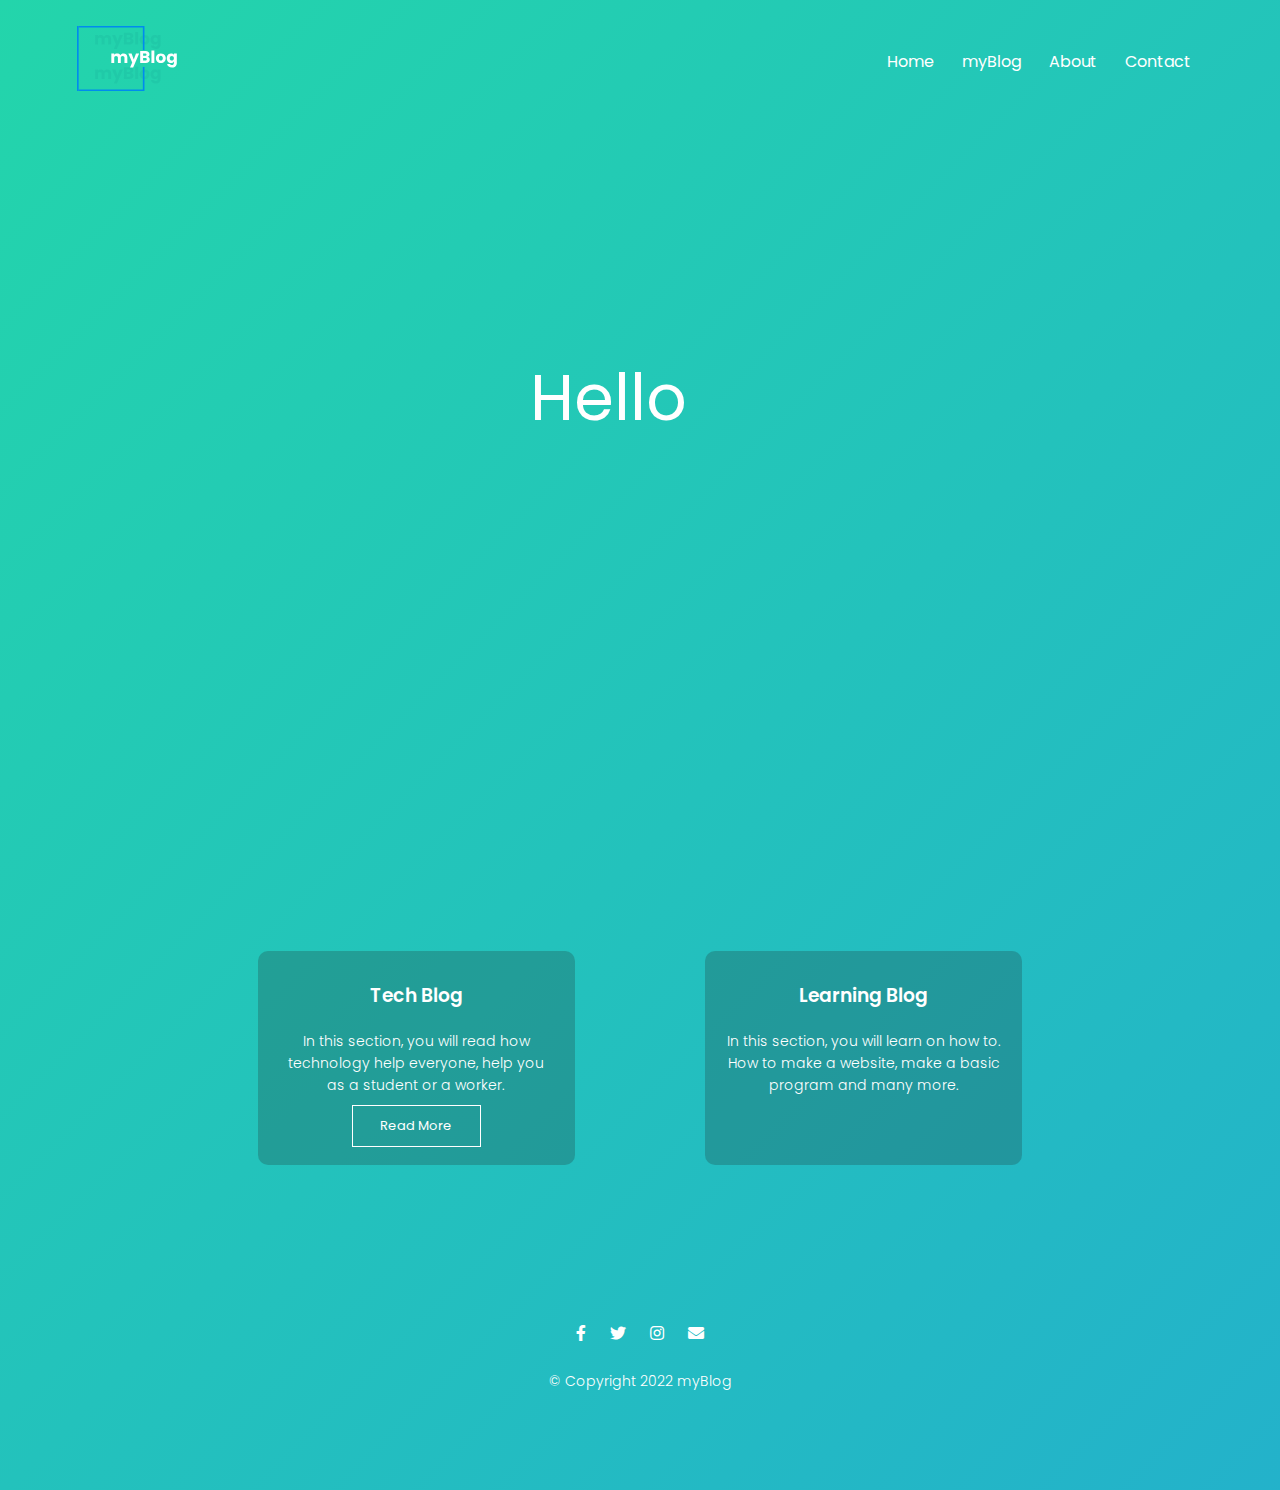
==== index.html @ f401b491 "nothing changes" ====
<!DOCTYPE html>
<html lang="en">
  <head>
    <meta charset="UTF-8" />
    <meta http-equiv="X-UA-Compatible" content="IE=edge" />
    <meta name="viewport" content="width=device-width, initial-scale=1.0" />
    <title>myBlog</title>
    <link rel="preconnect" href="https://fonts.gstatic.com" />
    <link
      href="https://fonts.googleapis.com/css2?family=Poppins:wght@300;400;500;600;700;800;900&display=swap"
      rel="stylesheet"
    />
    <link rel="apple-touch-icon" sizes="180x180" href="\apple-touch-icon.png" />
    <link rel="icon" type="image/png" sizes="32x32" href="\favicon-32x32.png" />
    <link rel="icon" type="image/png" sizes="16x16" href="\favicon-16x16.png" />
    <link rel="manifest" href="\site.webmanifest" />
    <link rel="stylesheet" type="text/css" href="styles\style.css" />
    <link
      rel="stylesheet"
      href="https://use.fontawesome.com/releases/v5.15.3/css/all.css"
    />
  </head>
  <body>
    <div class="container-fluid">
      <div class="background">
        <div class="cube"></div>
        <div class="cube"></div>
        <div class="cube"></div>
        <div class="cube"></div>
        <div class="cube"></div>
        <section class="header">
          <nav>
            <a href="index.html"><img src="images\logo.svg" alt="" /></a>
            <div class="navlinks">
              <i class="fas fa-times" id="close-menu"></i>
              <ul>
                <li><a href="">Home</a></li>
                <li><a href="">myBlog</a></li>
                <li><a href="pages\about.html">About</a></li>
                <li><a href="#footers">Contact</a></li>
              </ul>
            </div>
            <i class="fas fa-bars" id="open-menu"></i>
          </nav>
          <div class="console-container">
            <span id="text"></span>
            <div class="console-underscore" id="console">&#95;</div>
          </div>
        </section>
        <!--blog section-->
        <section class="blog">
          <div class="blog-row">
            <div class="blog-col">
              <h3>Tech Blog</h3>
              <p>
                In this section, you will read how technology help everyone,
                help you as a student or a worker.
              </p>
              <a href="" class="hero-btn">Read More</a>
            </div>
            <div class="blog-col">
              <h3>Learning Blog</h3>
              <p>
                In this section, you will learn on how to. How to make a
                website, make a basic program and many more.
              </p>
            </div>
          </div>
        </section>
        <!--Contact-->
        <footer id="footers">
          <i class="social-icon fab fa-facebook-f"></i>
          <i class="social-icon fab fa-twitter"></i>
          <i class="social-icon fab fa-instagram"></i>
          <i class="social-icon fas fa-envelope"></i>
          <p>© Copyright 2022 myBlog</p>
        </footer>
      </div>
    </div>
    <script src="main.js"></script>
  </body>
</html>
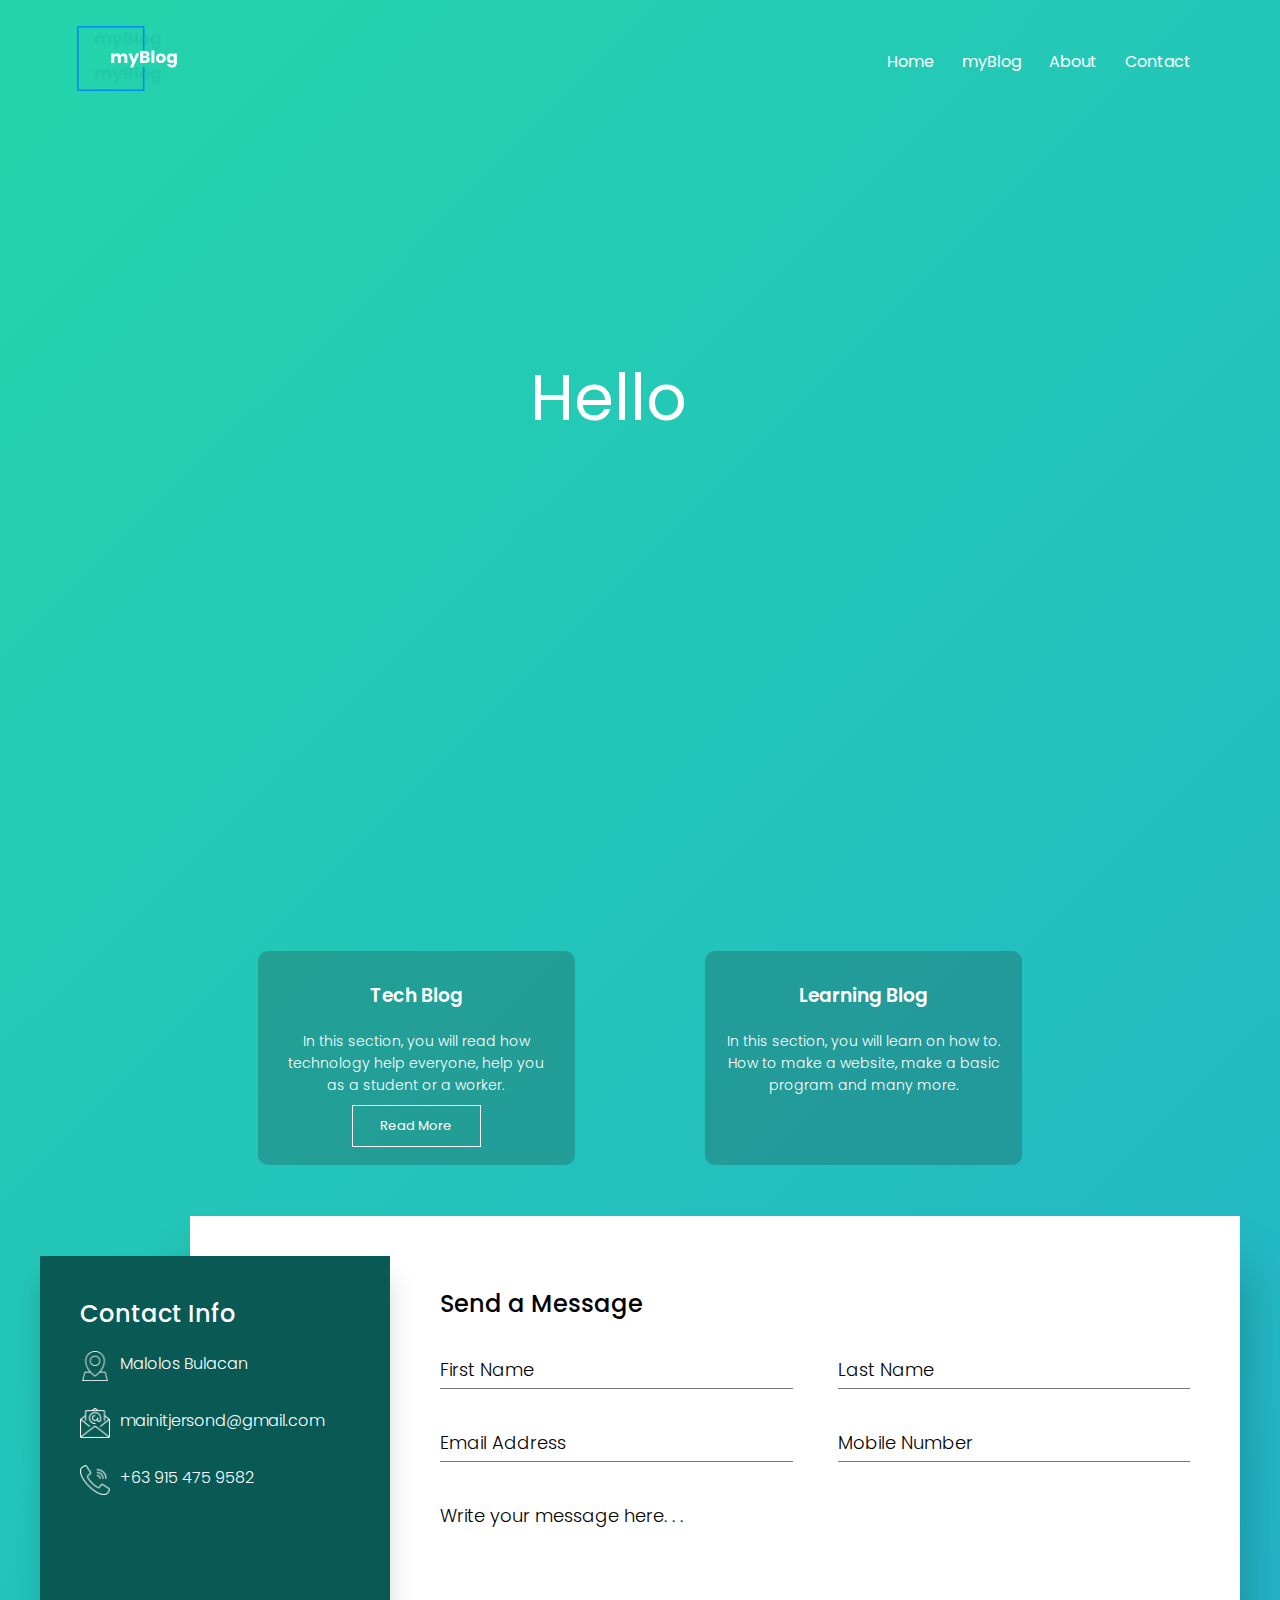
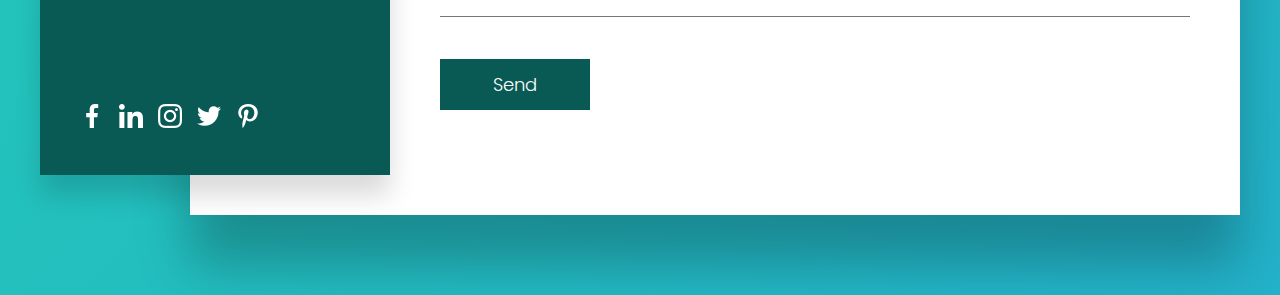
==== commit 199baffd: "add contact details still fixing for media queries" ====
--- a/index.html
+++ b/index.html
@@ -10,10 +10,6 @@
       href="https://fonts.googleapis.com/css2?family=Poppins:wght@300;400;500;600;700;800;900&display=swap"
       rel="stylesheet"
     />
-    <link rel="apple-touch-icon" sizes="180x180" href="\apple-touch-icon.png" />
-    <link rel="icon" type="image/png" sizes="32x32" href="\favicon-32x32.png" />
-    <link rel="icon" type="image/png" sizes="16x16" href="\favicon-16x16.png" />
-    <link rel="manifest" href="\site.webmanifest" />
     <link rel="stylesheet" type="text/css" href="styles\style.css" />
     <link
       rel="stylesheet"
@@ -68,13 +64,74 @@
           </div>
         </section>
         <!--Contact-->
-        <footer id="footers">
-          <i class="social-icon fab fa-facebook-f"></i>
-          <i class="social-icon fab fa-twitter"></i>
-          <i class="social-icon fab fa-instagram"></i>
-          <i class="social-icon fas fa-envelope"></i>
-          <p>© Copyright 2022 myBlog</p>
-        </footer>
+        <section class="contact">
+          <div class="contact_container">
+            <div class="contactInfo">
+              <div>
+                <h2>Contact Info</h2>
+                <ul class="info">
+                  <li>
+                    <span><img src="images\location.png" alt="" /></span>
+                    <span>Malolos Bulacan</span>
+                  </li>
+                  <li>
+                    <span><img src="images\mail.png" alt="" /></span>
+                    <span>mainitjersond@gmail.com</span>
+                  </li>
+                  <li>
+                    <span><img src="images\call.png" alt="" /></span>
+                    <span>+63 915 475 9582</span>
+                  </li>
+                </ul>
+              </div>
+              <ul class="social">
+                <li>
+                  <a href=""><img src="images\fb.png" alt="" /></a>
+                </li>
+                <li>
+                  <a href=""><img src="images\link.png" alt="" /></a>
+                </li>
+                <li>
+                  <a href=""><img src="images\insta.png" alt="" /></a>
+                </li>
+                <li>
+                  <a href=""><img src="images\twitter.png" alt="" /></a>
+                </li>
+                <li>
+                  <a href=""><img src="images\pinteres.png" alt="" /></a>
+                </li>
+              </ul>
+            </div>
+            <div class="contactForm">
+              <h2>Send a Message</h2>
+              <div class="formBox">
+                <div class="inputBox w50">
+                  <input type="text" required />
+                  <span>First Name</span>
+                </div>
+                <div class="inputBox w50">
+                  <input type="text" required />
+                  <span>Last Name</span>
+                </div>
+                <div class="inputBox w50">
+                  <input type="email" required />
+                  <span>Email Address</span>
+                </div>
+                <div class="inputBox w50">
+                  <input type="text" required />
+                  <span>Mobile Number</span>
+                </div>
+                <div class="inputBox w100">
+                  <textarea required></textarea>
+                  <span>Write your message here. . . </span>
+                </div>
+                <div class="inputBox w100">
+                  <input type="submit" value="Send" />
+                </div>
+              </div>
+            </div>
+          </div>
+        </section>
       </div>
     </div>
     <script src="main.js"></script>
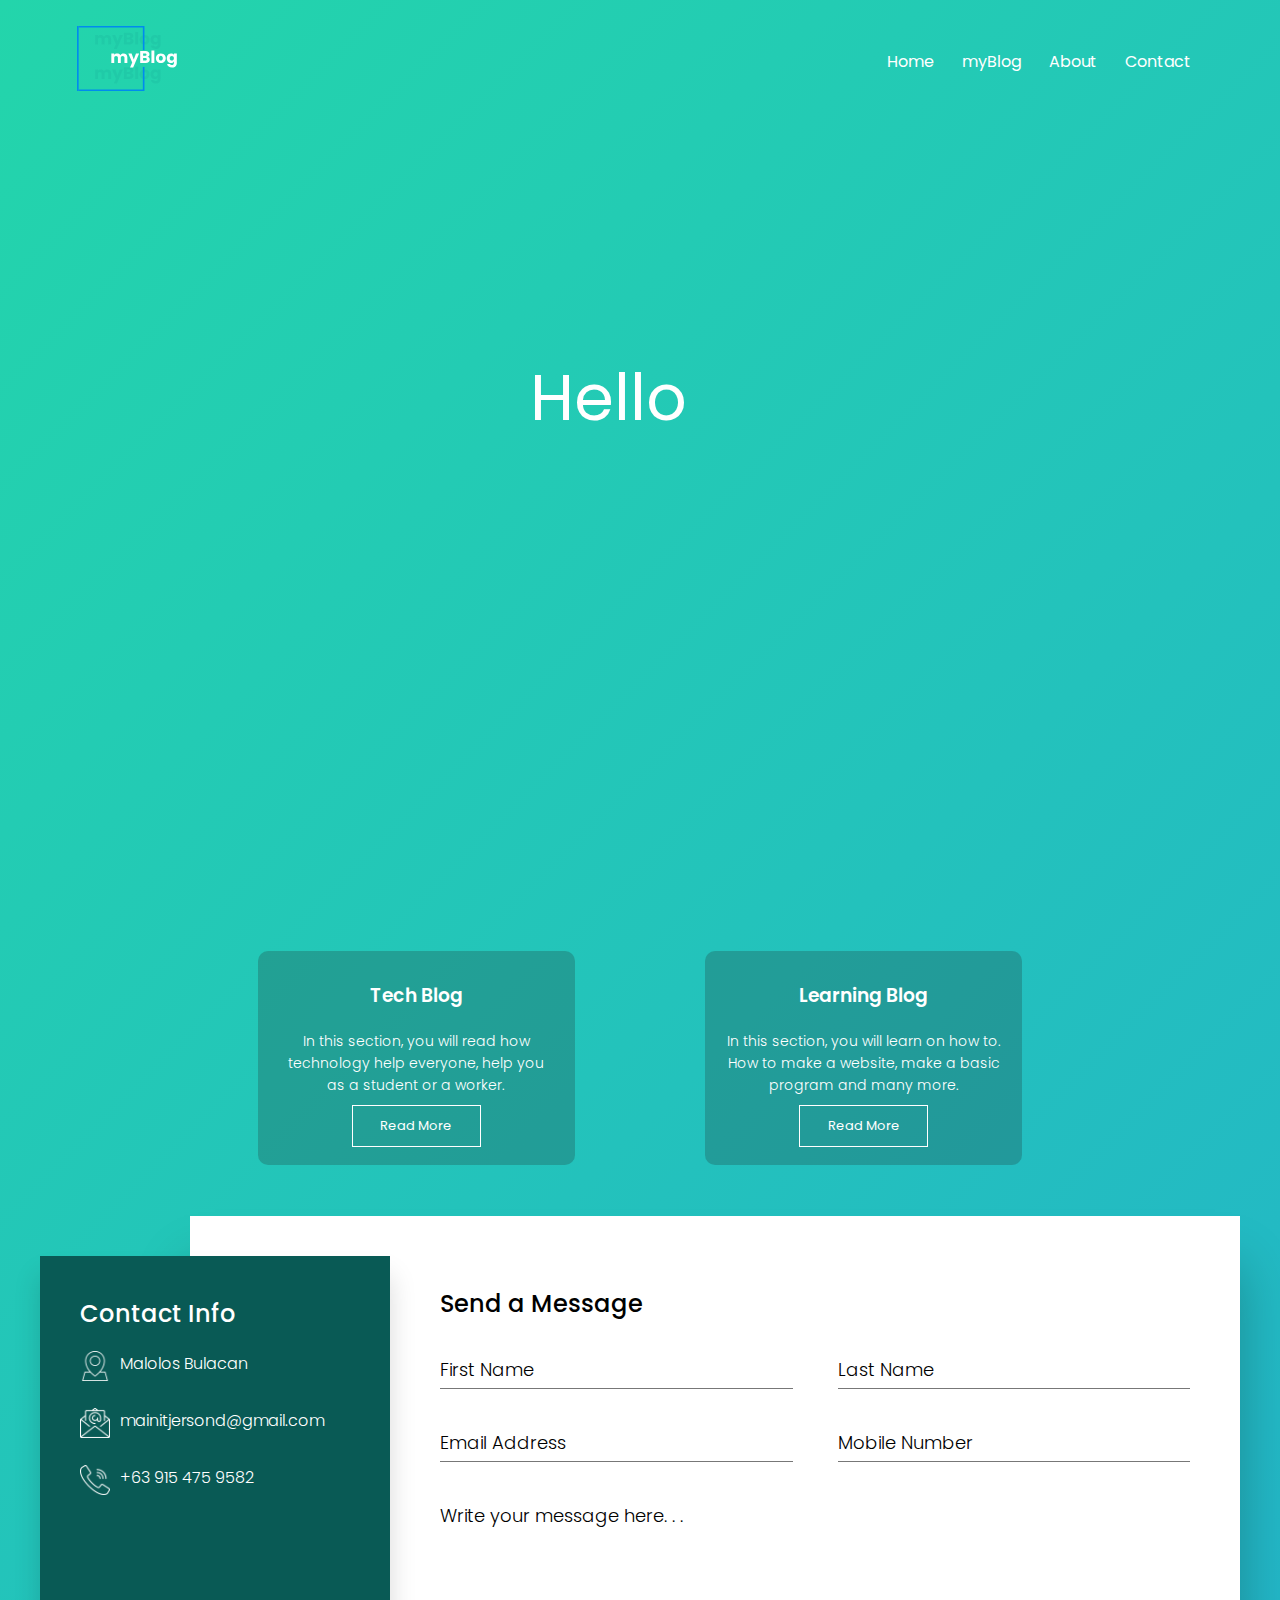
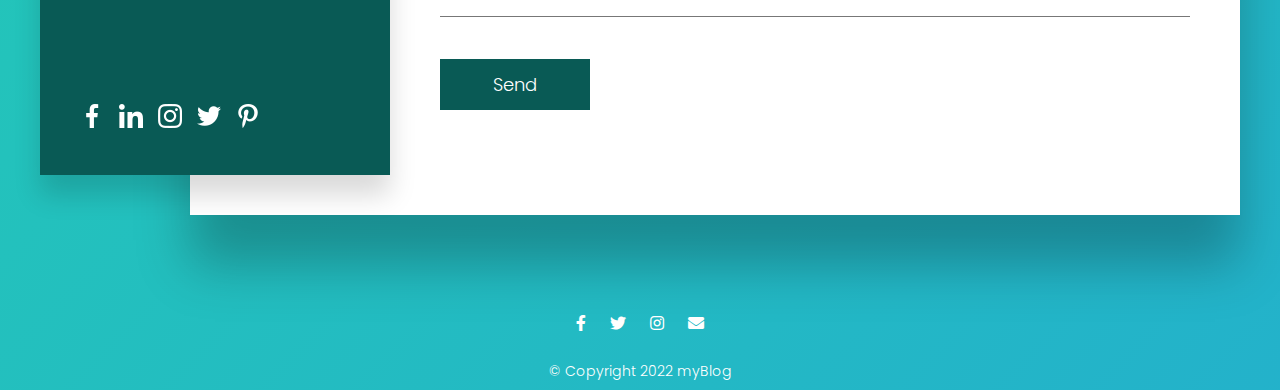
==== commit 32b9702e: "Done Next is Maintenance Page" ====
--- a/index.html
+++ b/index.html
@@ -31,9 +31,9 @@
               <i class="fas fa-times" id="close-menu"></i>
               <ul>
                 <li><a href="">Home</a></li>
-                <li><a href="">myBlog</a></li>
+                <li><a href="pages\myblog.html">myBlog</a></li>
                 <li><a href="pages\about.html">About</a></li>
-                <li><a href="#footers">Contact</a></li>
+                <li><a href="#contact">Contact</a></li>
               </ul>
             </div>
             <i class="fas fa-bars" id="open-menu"></i>
@@ -52,7 +52,7 @@
                 In this section, you will read how technology help everyone,
                 help you as a student or a worker.
               </p>
-              <a href="" class="hero-btn">Read More</a>
+              <a href="pages\myblog.html" class="hero-btn">Read More</a>
             </div>
             <div class="blog-col">
               <h3>Learning Blog</h3>
@@ -60,11 +60,12 @@
                 In this section, you will learn on how to. How to make a
                 website, make a basic program and many more.
               </p>
+              <a href="" class="hero-btn">Read More</a>
             </div>
           </div>
         </section>
         <!--Contact-->
-        <section class="contact">
+        <section id="contact">
           <div class="contact_container">
             <div class="contactInfo">
               <div>
@@ -86,7 +87,11 @@
               </div>
               <ul class="social">
                 <li>
-                  <a href=""><img src="images\fb.png" alt="" /></a>
+                  <a
+                    href="https://www.facebook.com/jersonmainit18/"
+                    target="_blank"
+                    ><img src="images\fb.png" alt=""
+                  /></a>
                 </li>
                 <li>
                   <a href=""><img src="images\link.png" alt="" /></a>
@@ -132,6 +137,14 @@
             </div>
           </div>
         </section>
+        <!--footer-->
+        <footer id="footers">
+          <i class="social-icon fab fa-facebook-f"></i>
+          <i class="social-icon fab fa-twitter"></i>
+          <i class="social-icon fab fa-instagram"></i>
+          <i class="social-icon fas fa-envelope"></i>
+          <p>© Copyright 2022 myBlog</p>
+        </footer>
       </div>
     </div>
     <script src="main.js"></script>
